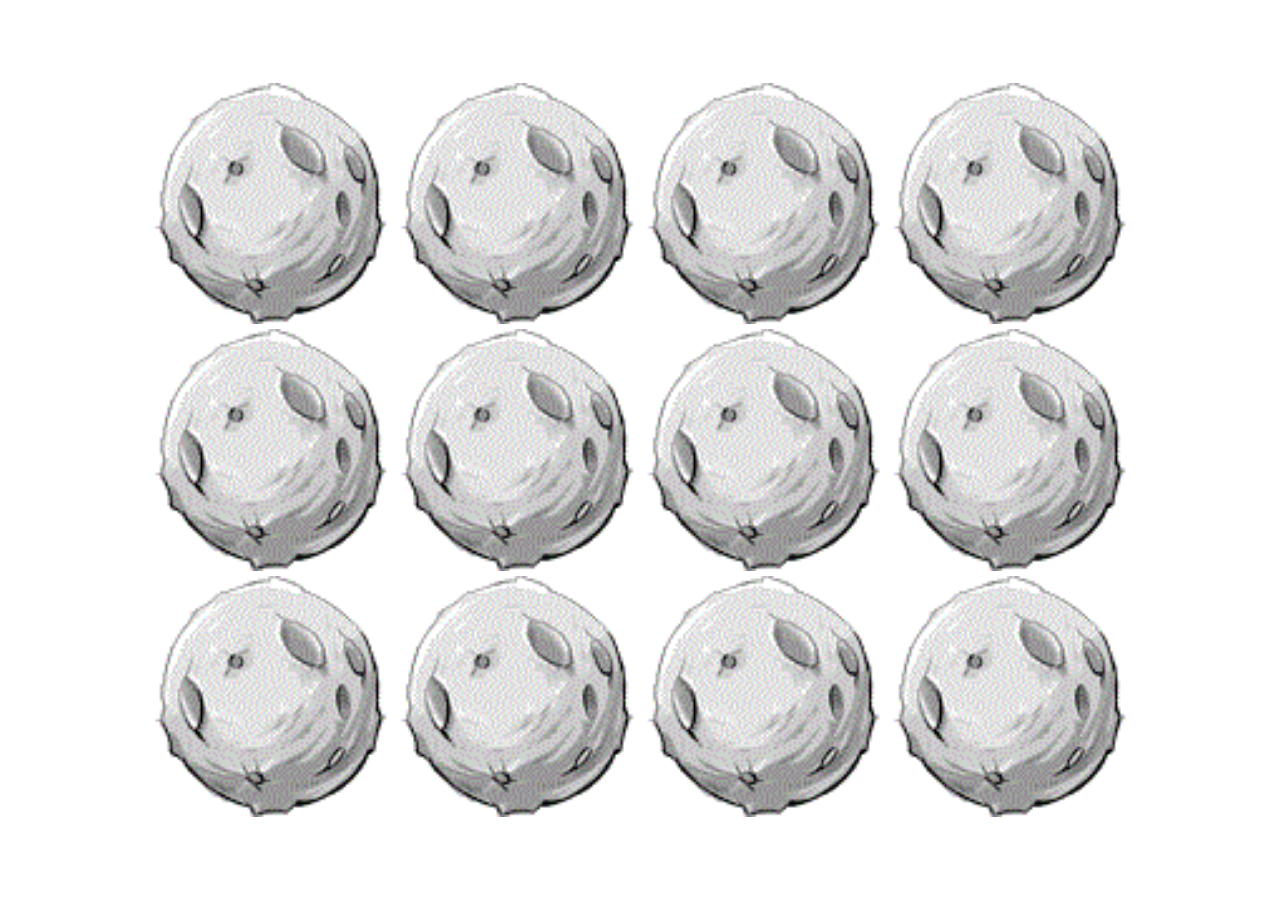
==== Task 3/index.html @ b1fc6145 "intial trial" ====
<!DOCTYPE html>
<html lang="en">

<head>
    <meta charset="UTF-8">
    <meta name="viewport" content="width=device-width, initial-scale=1.0">
    <title>Task 3</title>
    <link rel="stylesheet" href="css/style.css">
</head>

<body>
    <!--! Problem 3.1 -->
    <!-- <div class="btnContainer">
        <button onclick="next()">Next</button>
        <button onclick="previous()">Previous</button>
        <button onclick="slideShow()">SlideShow</button>
        <button onclick="stop()">Stop</button>

    </div>
    <div>
        <img id="mainImg" src="../images/SlideShow/1.jpg" alt="">
    </div> -->

    <!--! Problem 3.2 -->
    <!-- <div class="marbleContainer">
        <h1>Animated Lamp</h1>
        <div onmouseleave="startAnimation()" onmouseenter="stopAnimation()">
            <img class="marble" src="../images/marbels/marble3.jpg" alt="">
            <img class="marble" src="../images/marbels/marble1.jpg" alt="">
            <img class="marble" src="../images/marbels/marble1.jpg" alt="">
            <img class="marble" src="../images/marbels/marble1.jpg" alt="">
            <img class="marble" src="../images/marbels/marble1.jpg" alt="">
        </div>
    </div> -->


    <!--! Problem 3.3 -->
    <div class="memorygameContainer">
        <div>
            <img onclick="changeSrc(this,0)" src="../images/memory Game/Moon.gif" alt="">
            <img onclick="changeSrc(this,1)" src="../images/memory Game/Moon.gif" alt="">
            <img onclick="changeSrc(this,2)" src="../images/memory Game/Moon.gif" alt="">
            <img onclick="changeSrc(this,3)" src="../images/memory Game/Moon.gif" alt="">
            <img onclick="changeSrc(this,4)" src="../images/memory Game/Moon.gif" alt="">
            <img onclick="changeSrc(this,5)" src="../images/memory Game/Moon.gif" alt="">
            <img onclick="changeSrc(this,6)" src="../images/memory Game/Moon.gif" alt="">
            <img onclick="changeSrc(this,7)" src="../images/memory Game/Moon.gif" alt="">
            <img onclick="changeSrc(this,8)" src="../images/memory Game/Moon.gif" alt="">
            <img onclick="changeSrc(this,9)" src="../images/memory Game/Moon.gif" alt="">
            <img onclick="changeSrc(this,10)" src="../images/memory Game/Moon.gif" alt="">
            <img onclick="changeSrc(this,11)" src="../images/memory Game/Moon.gif" alt="">
        </div>
    </div>


    <script src="js/main.js"></script>
</body>

</html>
---- Task 3/css/style.css ----
* {
    box-sizing: border-box;
}

body {
    margin: 0;
    padding: 0;
}

.btnContainer {
    margin-bottom: 10px;
}

img {
    width: 25%;
}

.marbleContainer {
    display: flex;
    flex-direction: column;
    justify-content: center;
    align-items: center;
    height: 100svh;
    background-color: #030b0c;
    font-size: 3.125rem;
    color: white;
    font-style: italic;
}

h1 {
    position: relative;
    top: -100px;
    color: #030b0c;
    text-shadow: 0px 0px 30px #2c888e;
    -webkit-text-stroke-width: 1px;
    -webkit-text-stroke-color: #85d3d9;
}

.marbleContainer img {
    position: relative;
    top: -100px;
    width: 100px;
    border-radius: 50%;
    filter: drop-shadow(10px 10px 10px #329aa1);
    margin: 0px 20px;
}


/* -------------- */


.memorygameContainer {
    display: flex;
    height: 100svh;
    justify-content: center;
    align-items: center;
    flex-wrap: nowrap;
}

.memorygameContainer div {
    display: flex;
    flex-wrap: wrap;
    justify-content: center;
    align-items: center;
    gap: 5px;
}

.memorygameContainer img {
    width: 20%;
}
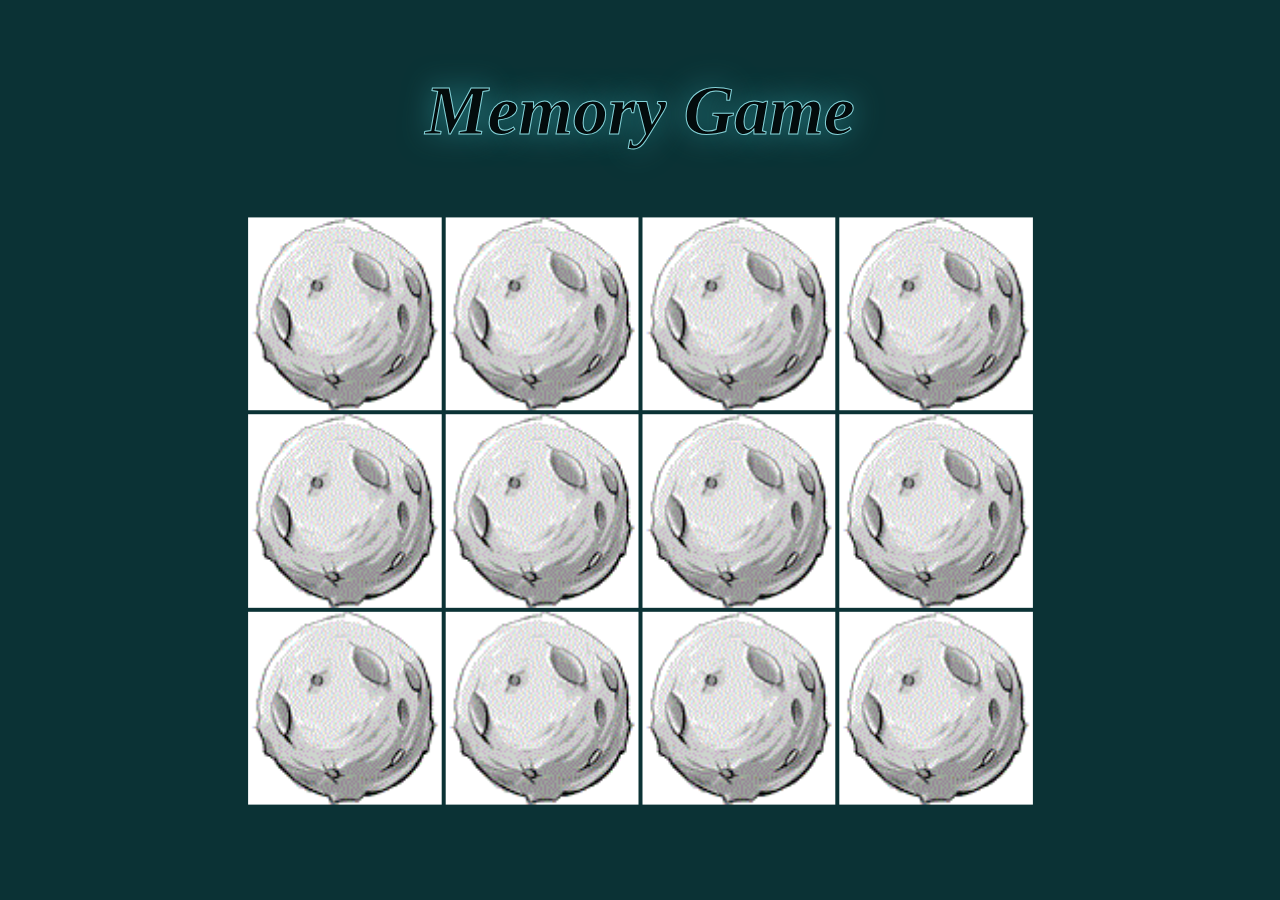
==== commit 89a1b4a7: "." ====
--- a/Task 3/index.html
+++ b/Task 3/index.html
@@ -36,6 +36,7 @@
 
     <!--! Problem 3.3 -->
     <div class="memorygameContainer">
+        <h1>Memory Game</h1>
         <div>
             <img onclick="changeSrc(this,0)" src="../images/memory Game/Moon.gif" alt="">
             <img onclick="changeSrc(this,1)" src="../images/memory Game/Moon.gif" alt="">
--- a/Task 3/css/style.css
+++ b/Task 3/css/style.css
@@ -5,6 +5,9 @@
 body {
     margin: 0;
     padding: 0;
+    background-color: #0b3235;
+    background-size: auto;
+    background-repeat: repeat;
 }
 
 .btnContainer {
@@ -47,14 +50,15 @@
 
 
 /* -------------- */
-
+/* Third Problem */
 
 .memorygameContainer {
     display: flex;
     height: 100svh;
-    justify-content: center;
+    justify-content: space-around;
     align-items: center;
     flex-wrap: nowrap;
+    flex-direction: column;
 }
 
 .memorygameContainer div {
@@ -63,8 +67,16 @@
     justify-content: center;
     align-items: center;
     gap: 5px;
+    scale: 0.8;
 }
 
 .memorygameContainer img {
     width: 20%;
+}
+
+h1 {
+    top: 50px;
+    font-size: 70px;
+    font-style: italic;
+    margin: 0;
 }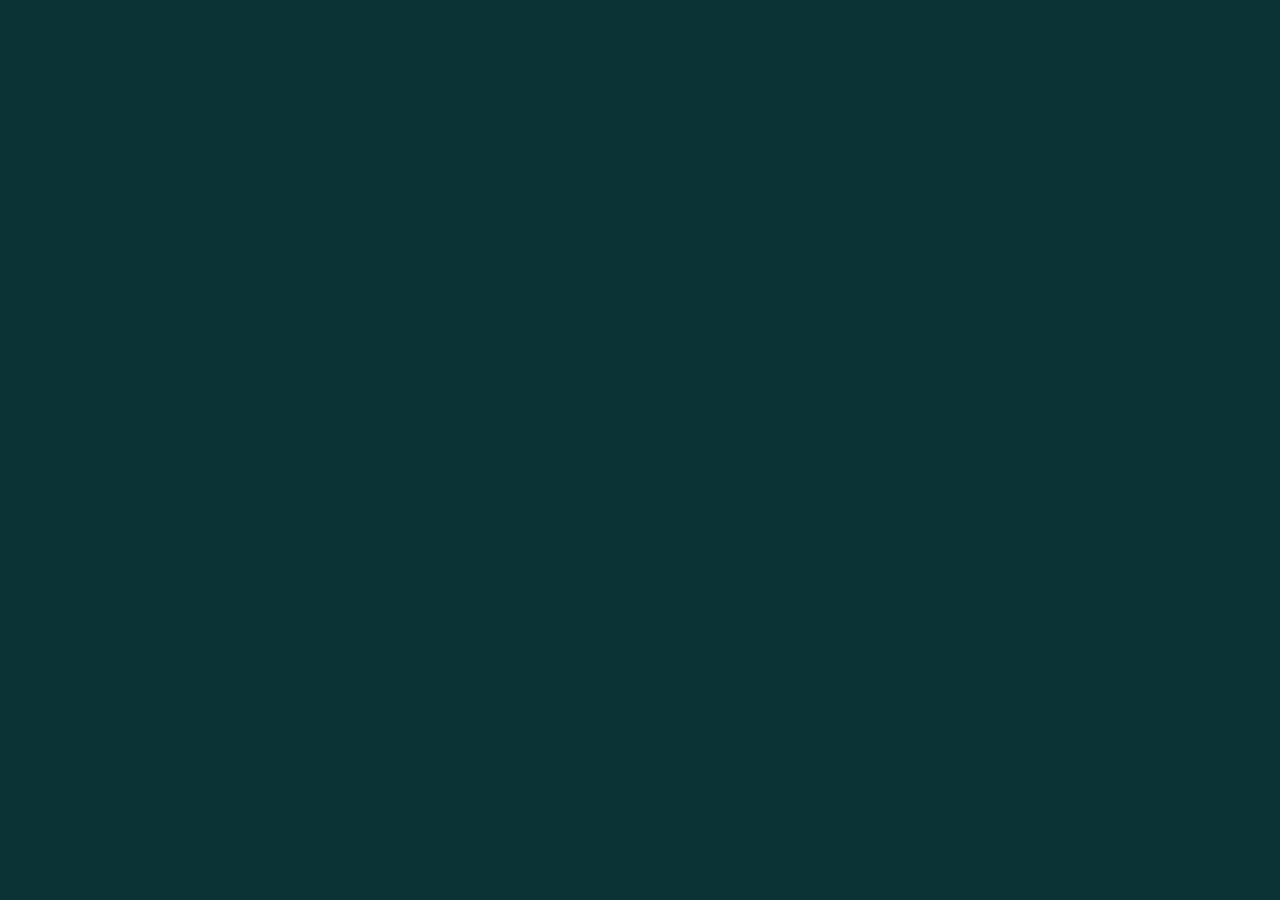
==== commit 994d74ef: "shelt task el memory" ====
--- a/Task 3/index.html
+++ b/Task 3/index.html
@@ -11,8 +11,8 @@
 <body>
     <!--! Problem 3.1 -->
     <!-- <div class="btnContainer">
+        <button onclick="previous()">Previous</button>
         <button onclick="next()">Next</button>
-        <button onclick="previous()">Previous</button>
         <button onclick="slideShow()">SlideShow</button>
         <button onclick="stop()">Stop</button>
 
@@ -34,24 +34,7 @@
     </div> -->
 
 
-    <!--! Problem 3.3 -->
-    <div class="memorygameContainer">
-        <h1>Memory Game</h1>
-        <div>
-            <img onclick="changeSrc(this,0)" src="../images/memory Game/Moon.gif" alt="">
-            <img onclick="changeSrc(this,1)" src="../images/memory Game/Moon.gif" alt="">
-            <img onclick="changeSrc(this,2)" src="../images/memory Game/Moon.gif" alt="">
-            <img onclick="changeSrc(this,3)" src="../images/memory Game/Moon.gif" alt="">
-            <img onclick="changeSrc(this,4)" src="../images/memory Game/Moon.gif" alt="">
-            <img onclick="changeSrc(this,5)" src="../images/memory Game/Moon.gif" alt="">
-            <img onclick="changeSrc(this,6)" src="../images/memory Game/Moon.gif" alt="">
-            <img onclick="changeSrc(this,7)" src="../images/memory Game/Moon.gif" alt="">
-            <img onclick="changeSrc(this,8)" src="../images/memory Game/Moon.gif" alt="">
-            <img onclick="changeSrc(this,9)" src="../images/memory Game/Moon.gif" alt="">
-            <img onclick="changeSrc(this,10)" src="../images/memory Game/Moon.gif" alt="">
-            <img onclick="changeSrc(this,11)" src="../images/memory Game/Moon.gif" alt="">
-        </div>
-    </div>
+ 
 
 
     <script src="js/main.js"></script>
--- a/Task 3/css/style.css
+++ b/Task 3/css/style.css
@@ -46,37 +46,4 @@
     border-radius: 50%;
     filter: drop-shadow(10px 10px 10px #329aa1);
     margin: 0px 20px;
-}
-
-
-/* -------------- */
-/* Third Problem */
-
-.memorygameContainer {
-    display: flex;
-    height: 100svh;
-    justify-content: space-around;
-    align-items: center;
-    flex-wrap: nowrap;
-    flex-direction: column;
-}
-
-.memorygameContainer div {
-    display: flex;
-    flex-wrap: wrap;
-    justify-content: center;
-    align-items: center;
-    gap: 5px;
-    scale: 0.8;
-}
-
-.memorygameContainer img {
-    width: 20%;
-}
-
-h1 {
-    top: 50px;
-    font-size: 70px;
-    font-style: italic;
-    margin: 0;
 }